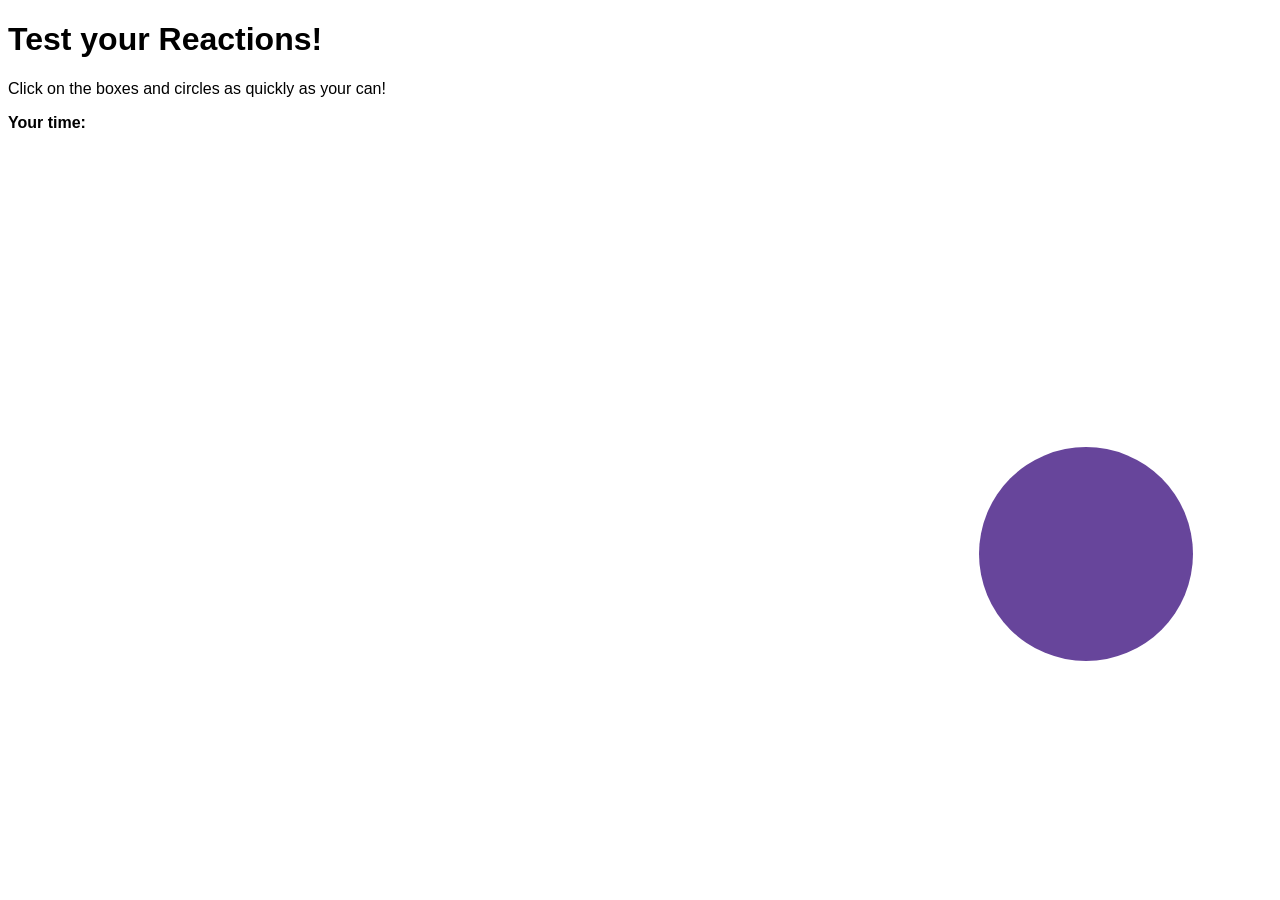
==== reaction_tester.html @ 0cc55f37 "Initial files from course" ====
<!DOCTYPE html>
<html>
<head>
	<title>Reaction Timer</title>
	
	<link rel="stylesheet" type="text/css" href="style/style.css">
</head>
<body>
	<h1>Test your Reactions!</h1>

	<p>Click on the boxes and circles as quickly as your can!</p>

	<p id="timeResult">Your time:</p>

	<div id="clickArea">
		<div id="coloredShape">					
		</div>
	</div>

	<script type="text/javascript" src="js/script.js"></script>

</body> 
</html>
---- style/style.css ----
body {
	font-family: arial;
}

#clickArea {
	width: 100%;
	height: 100%;
}

#coloredShape {
	background-color: red;
}

#timeResult {
	font-weight: bold;
}
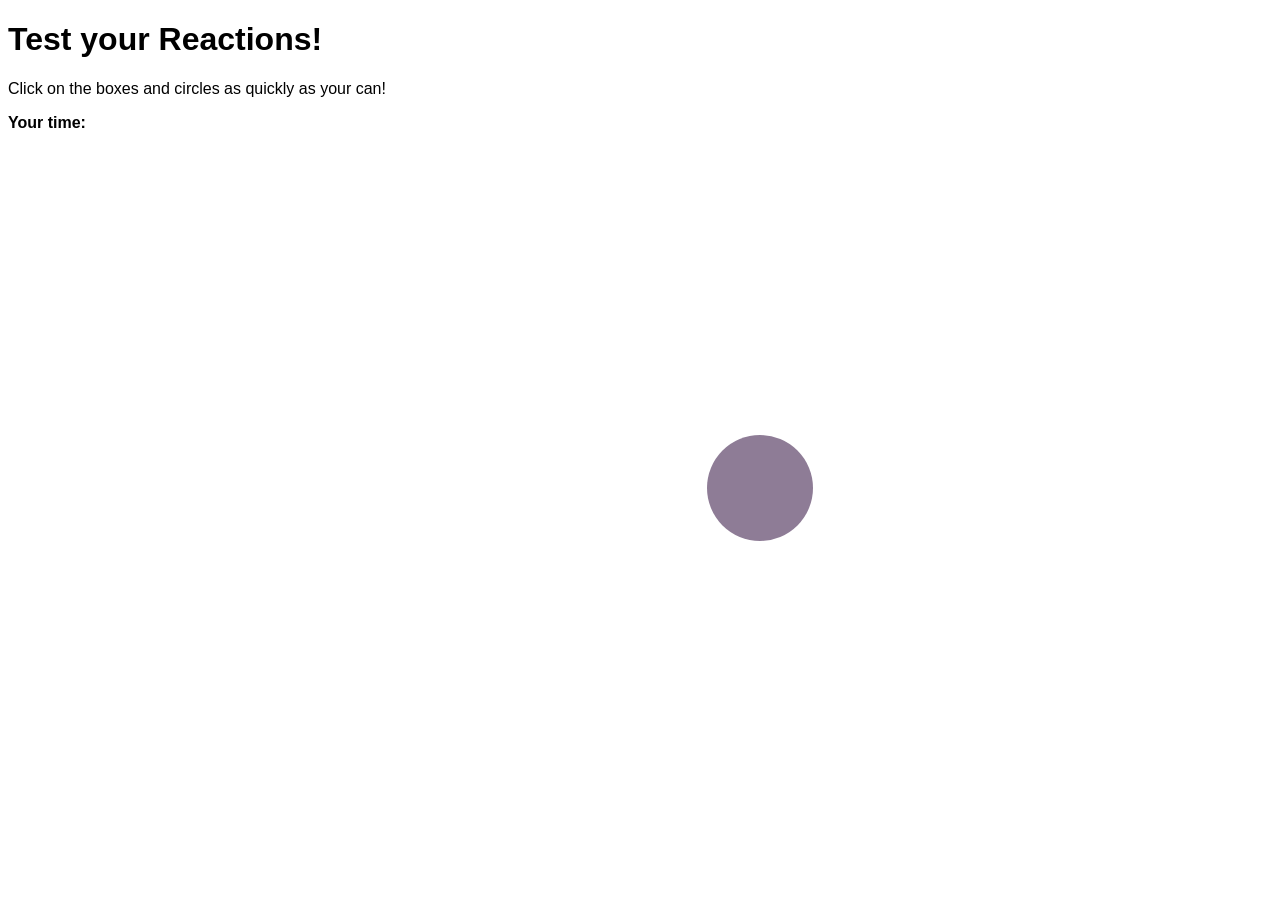
==== commit 6f1de5f4: "Set meta tags and fixed time calc issue" ====
--- a/reaction_tester.html
+++ b/reaction_tester.html
@@ -2,6 +2,10 @@
 <html>
 <head>
 	<title>Reaction Timer</title>
+	
+	<meta charset="utf-8" />
+	<meta http-equiv="Content-type" content="text/html; charset=utf-8" />
+	<meta name="viewport" content="width=device-width, initial-scale=1" />
 	
 	<link rel="stylesheet" type="text/css" href="style/style.css">
 </head>
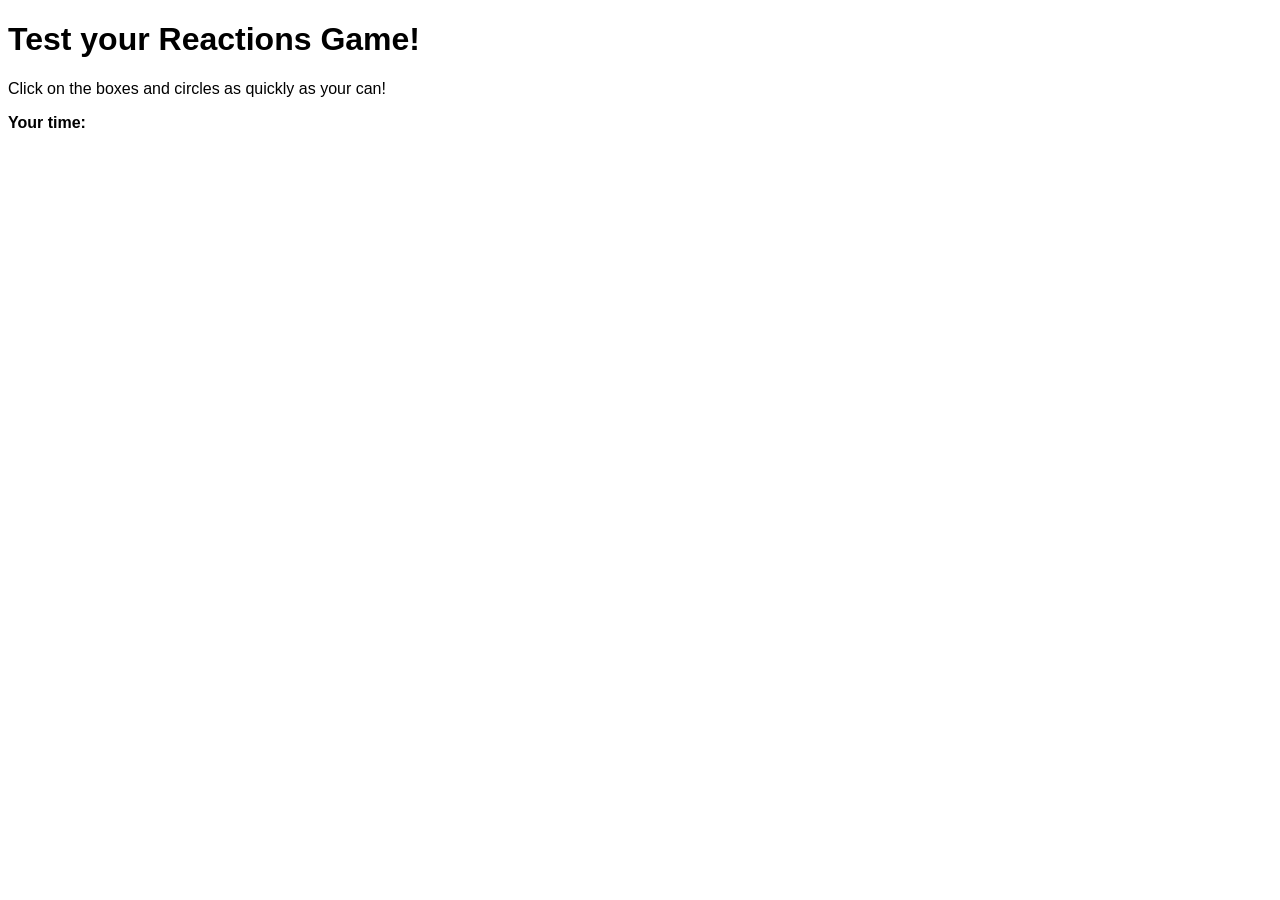
==== commit 73508114: "Added reset, click count and run count" ====
--- a/reaction_tester.html
+++ b/reaction_tester.html
@@ -1,7 +1,7 @@
 <!DOCTYPE html>
 <html>
 <head>
-	<title>Reaction Timer</title>
+	<title>Reaction Timer Game</title>
 	
 	<meta charset="utf-8" />
 	<meta http-equiv="Content-type" content="text/html; charset=utf-8" />
@@ -10,11 +10,15 @@
 	<link rel="stylesheet" type="text/css" href="style/style.css">
 </head>
 <body>
-	<h1>Test your Reactions!</h1>
+	<h1>Test your Reactions Game!</h1>
 
 	<p>Click on the boxes and circles as quickly as your can!</p>
+	<button id="resetTime">Reset All Times</button>
 
-	<p id="timeResult">Your time:</p>
+	<p id="lastTimeResult">Your time:</p>
+	<p id="counter">Successful clicks:</p>
+	<p id="average">Average time:</p>
+	<p id="lastXResults"></p>
 
 	<div id="clickArea">
 		<div id="coloredShape">					
--- a/style/style.css
+++ b/style/style.css
@@ -11,6 +11,10 @@
 	background-color: red;
 }
 
-#timeResult {
+#lastTimeResult {
 	font-weight: bold;
+}
+
+#resetTime {
+	display: none;
 }
